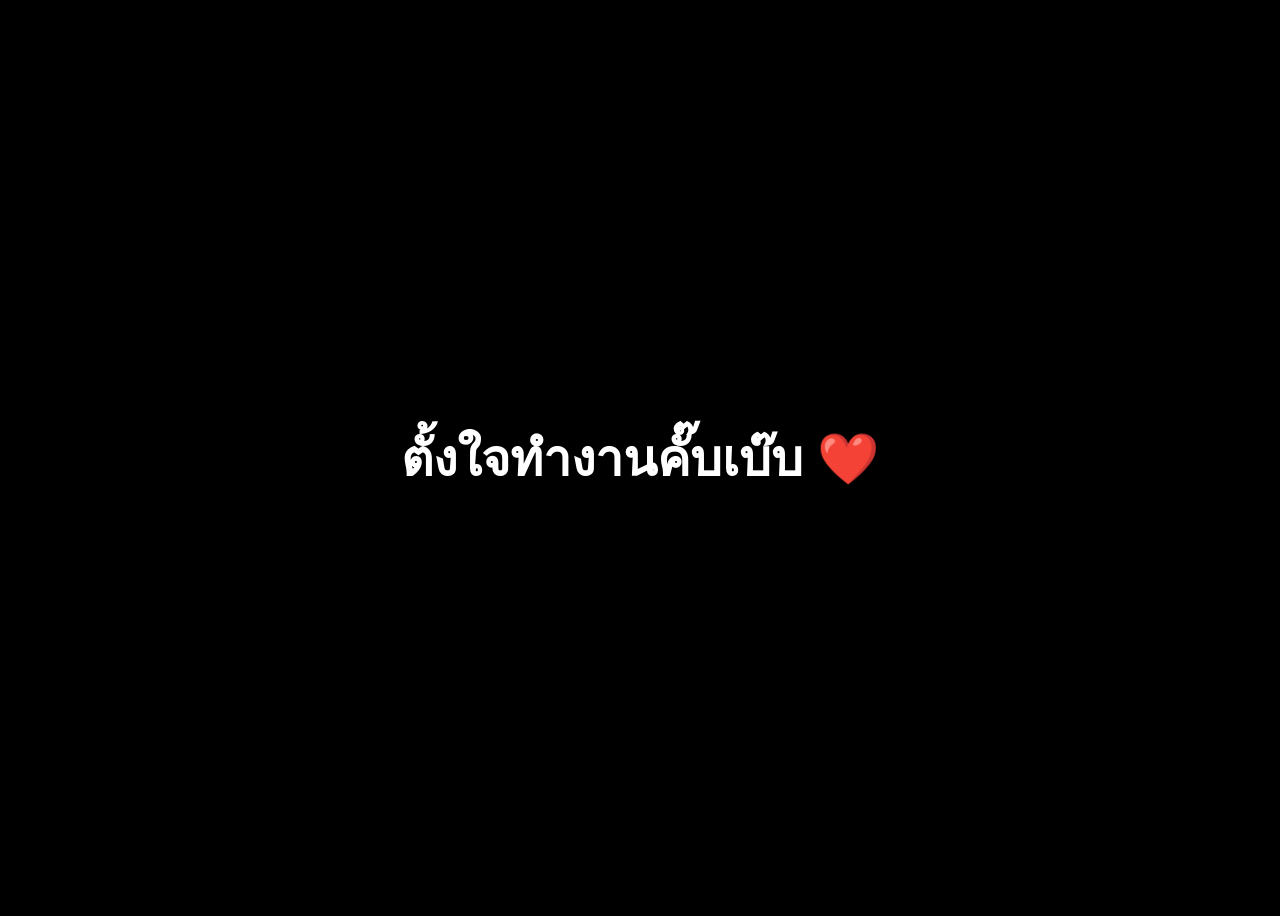
==== welcome.html @ a62123ab "Add files via upload" ====
<!DOCTYPE html>
<html lang="th">
<head>
<meta charset="UTF-8">
<meta name="viewport" content="width=device-width, initial-scale=1.0">
<title>Welcome ❤️</title>

<style>

body{
    background:black;
    color:white;
    display:flex;
    justify-content:center;
    align-items:center;
    height:100vh;
    overflow:hidden;
    font-family:sans-serif;
}

h1{
    font-size:50px;
    animation: glow 2s infinite alternate;
}

@keyframes glow{
    from{
        text-shadow:0 0 10px #ff4d8d;
    }
    to{
        text-shadow:0 0 30px #ff99bb;
    }
}

</style>
</head>
<body>

<h1>ตั้งใจทำงานคั๊บเบ๊บ ❤️</h1>

</body>
</html>
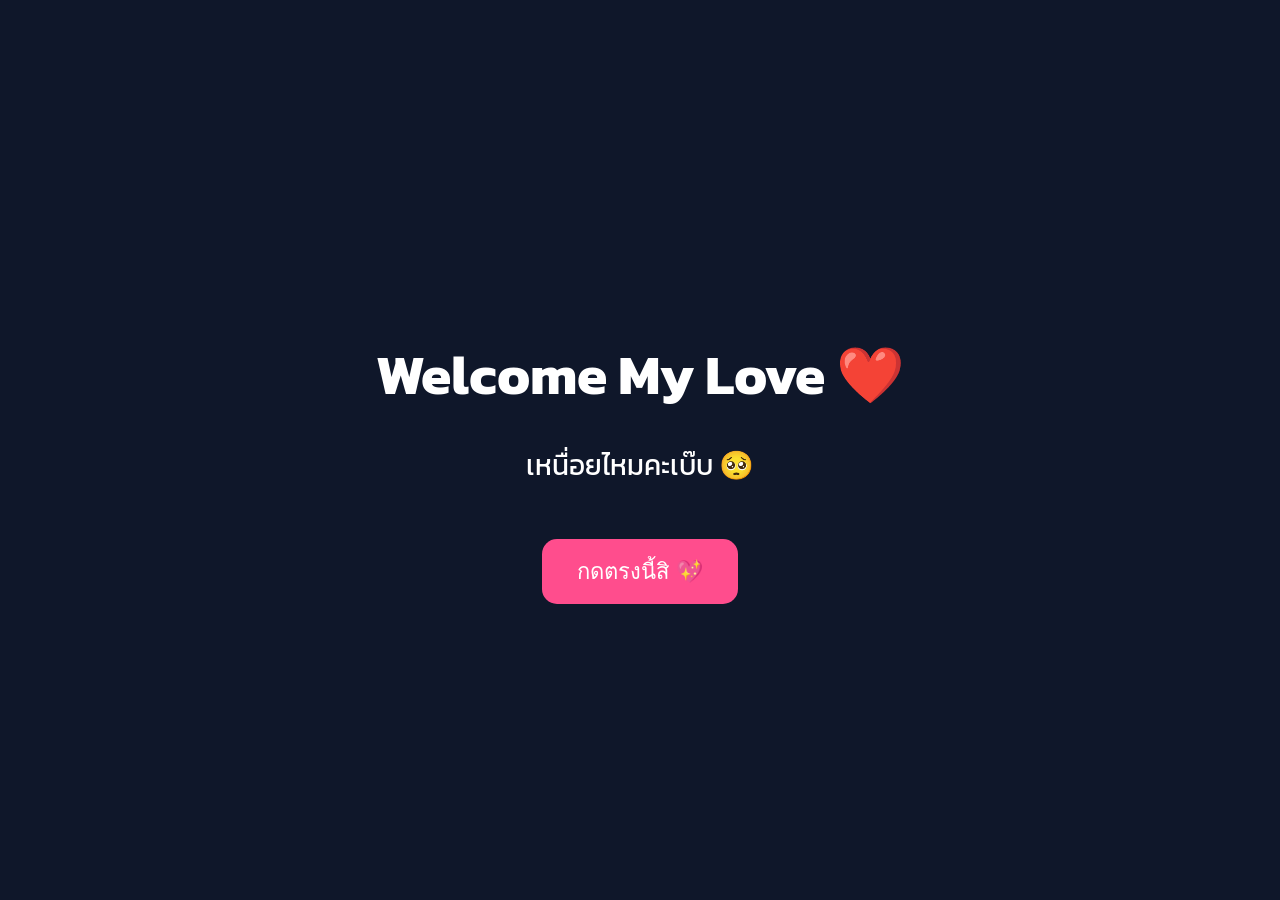
==== commit 115f830e: "Add files via upload" ====
--- a/welcome.html
+++ b/welcome.html
@@ -3,24 +3,54 @@
 <head>
 <meta charset="UTF-8">
 <meta name="viewport" content="width=device-width, initial-scale=1.0">
-<title>Welcome ❤️</title>
+
+<title>For You ❤️</title>
+
+<link href="https://fonts.googleapis.com/css2?family=Kanit:wght@300;500;700&display=swap" rel="stylesheet">
 
 <style>
 
 body{
-    background:black;
-    color:white;
+    margin:0;
+    overflow:hidden;
+    background:#0f172a;
+    font-family:'Kanit',sans-serif;
     display:flex;
     justify-content:center;
     align-items:center;
     height:100vh;
-    overflow:hidden;
-    font-family:sans-serif;
+    color:white;
+}
+
+.container{
+    text-align:center;
+    z-index:2;
 }
 
 h1{
-    font-size:50px;
-    animation: glow 2s infinite alternate;
+    font-size:55px;
+    margin-bottom:10px;
+    animation:glow 2s infinite alternate;
+}
+
+p{
+    font-size:28px;
+}
+
+button{
+    margin-top:25px;
+    padding:15px 35px;
+    border:none;
+    border-radius:15px;
+    background:#ff4d8d;
+    color:white;
+    font-size:22px;
+    cursor:pointer;
+    transition:0.3s;
+}
+
+button:hover{
+    transform:scale(1.08);
 }
 
 @keyframes glow{
@@ -28,7 +58,26 @@
         text-shadow:0 0 10px #ff4d8d;
     }
     to{
-        text-shadow:0 0 30px #ff99bb;
+        text-shadow:0 0 30px #ff99cc;
+    }
+}
+
+.emoji{
+    position:absolute;
+    font-size:30px;
+    animation:floatUp 3s linear forwards;
+    pointer-events:none;
+}
+
+@keyframes floatUp{
+    0%{
+        transform:translateY(0) scale(0.5);
+        opacity:1;
+    }
+
+    100%{
+        transform:translateY(-800px) scale(1.5) rotate(360deg);
+        opacity:0;
     }
 }
 
@@ -36,7 +85,64 @@
 </head>
 <body>
 
-<h1>ตั้งใจทำงานคั๊บเบ๊บ ❤️</h1>
+<div class="container">
+
+    <h1>Welcome My Love ❤️</h1>
+
+    <p id="text">เหนื่อยไหมคะเบ๊บ 🥺</p>
+
+    <button onclick="nextMessage()">กดตรงนี้สิ 💖</button>
+
+</div>
+
+<script>
+
+let stage = 0;
+
+function nextMessage(){
+
+    const text = document.getElementById("text");
+
+    if(stage === 0){
+
+        text.innerHTML = "สู้ๆนะค้าบ เค้าอยู่ข้างๆเสมอ ✨";
+        stage = 1;
+
+        startEmojiSpam();
+
+    }
+
+}
+
+function startEmojiSpam(){
+
+    const emojis = ["💖","✨","🥺","❤️","🌸","💗","🫶"];
+
+    setInterval(() => {
+
+        const emoji = document.createElement("div");
+
+        emoji.classList.add("emoji");
+
+        emoji.innerHTML = emojis[Math.floor(Math.random()*emojis.length)];
+
+        emoji.style.left = Math.random()*100 + "vw";
+
+        emoji.style.top = "100vh";
+
+        emoji.style.fontSize = (Math.random()*30 + 20) + "px";
+
+        document.body.appendChild(emoji);
+
+        setTimeout(() => {
+            emoji.remove();
+        },3000);
+
+    },150);
+
+}
+
+</script>
 
 </body>
 </html>
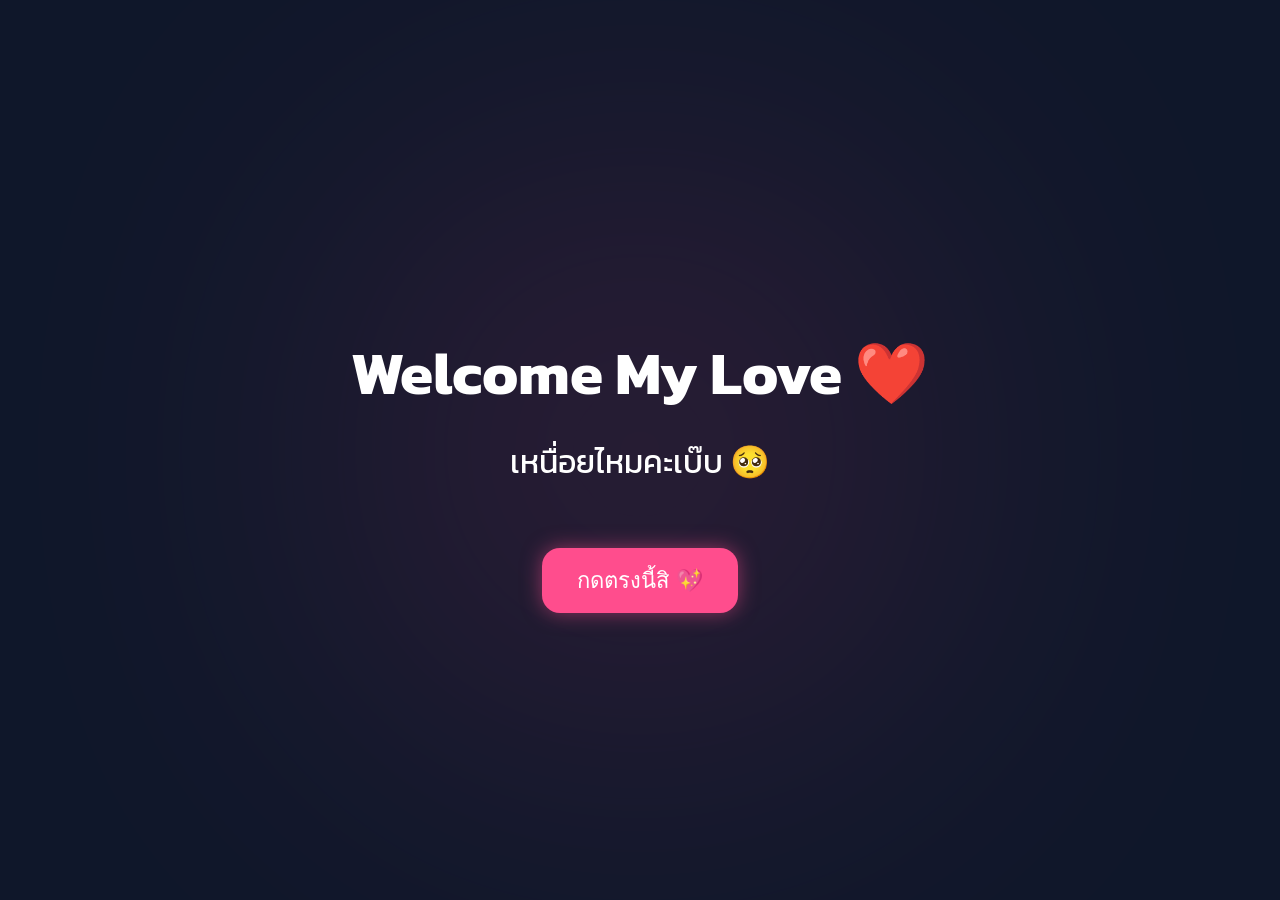
==== commit 0079946a: "Add files via upload" ====
--- a/welcome.html
+++ b/welcome.html
@@ -20,65 +20,92 @@
     align-items:center;
     height:100vh;
     color:white;
+    position:relative;
+}
+
+/* พื้นหลัง glow */
+
+body::before{
+    content:"";
+    position:absolute;
+    width:500px;
+    height:500px;
+    background:#ff4d8d;
+    filter:blur(180px);
+    opacity:0.2;
+    border-radius:50%;
+    z-index:0;
 }
 
 .container{
     text-align:center;
+    position:relative;
     z-index:2;
+    padding:40px;
 }
 
 h1{
-    font-size:55px;
-    margin-bottom:10px;
+    font-size:60px;
+    margin-bottom:20px;
     animation:glow 2s infinite alternate;
 }
 
-p{
-    font-size:28px;
+#text{
+    font-size:32px;
+    margin-top:10px;
+    transition:0.3s;
 }
 
 button{
-    margin-top:25px;
+    margin-top:30px;
     padding:15px 35px;
     border:none;
-    border-radius:15px;
+    border-radius:18px;
     background:#ff4d8d;
     color:white;
     font-size:22px;
     cursor:pointer;
     transition:0.3s;
+    box-shadow:0 0 20px rgba(255,77,141,0.5);
 }
 
 button:hover{
     transform:scale(1.08);
+    box-shadow:0 0 40px rgba(255,77,141,0.8);
 }
 
 @keyframes glow{
     from{
         text-shadow:0 0 10px #ff4d8d;
     }
+
     to{
         text-shadow:0 0 30px #ff99cc;
     }
 }
+
+/* emoji */
 
 .emoji{
     position:absolute;
     font-size:30px;
     animation:floatUp 3s linear forwards;
     pointer-events:none;
+    z-index:1;
 }
 
 @keyframes floatUp{
+
     0%{
-        transform:translateY(0) scale(0.5);
+        transform:translateY(0) scale(0.5) rotate(0deg);
         opacity:1;
     }
 
     100%{
-        transform:translateY(-800px) scale(1.5) rotate(360deg);
+        transform:translateY(-900px) scale(1.5) rotate(360deg);
         opacity:0;
     }
+
 }
 
 </style>
@@ -91,22 +118,35 @@
 
     <p id="text">เหนื่อยไหมคะเบ๊บ 🥺</p>
 
-    <button onclick="nextMessage()">กดตรงนี้สิ 💖</button>
+    <button id="btn" onclick="nextStep()">กดตรงนี้สิ 💖</button>
 
 </div>
 
 <script>
 
-let stage = 0;
+let step = 0;
 
-function nextMessage(){
+function nextStep(){
 
     const text = document.getElementById("text");
+    const btn = document.getElementById("btn");
 
-    if(stage === 0){
+    // หน้า 2
+    if(step === 0){
 
         text.innerHTML = "สู้ๆนะค้าบ เค้าอยู่ข้างๆเสมอ ✨";
-        stage = 1;
+        btn.innerHTML = "อีกอันนึงง 💕";
+
+        step = 1;
+
+    }
+
+    // หน้า 3
+    else if(step === 1){
+
+        text.innerHTML = "เก่งที่สุดเลยยย 💖";
+
+        btn.style.display = "none";
 
         startEmojiSpam();
 
@@ -116,7 +156,11 @@
 
 function startEmojiSpam(){
 
-    const emojis = ["💖","✨","🥺","❤️","🌸","💗","🫶"];
+    const emojis = [
+        "💖","✨","🥺","❤️",
+        "🌸","💗","🫶","💕",
+        "💞","⭐"
+    ];
 
     setInterval(() => {
 
@@ -124,13 +168,15 @@
 
         emoji.classList.add("emoji");
 
-        emoji.innerHTML = emojis[Math.floor(Math.random()*emojis.length)];
+        emoji.innerHTML =
+            emojis[Math.floor(Math.random() * emojis.length)];
 
-        emoji.style.left = Math.random()*100 + "vw";
+        emoji.style.left = Math.random() * 100 + "vw";
 
         emoji.style.top = "100vh";
 
-        emoji.style.fontSize = (Math.random()*30 + 20) + "px";
+        emoji.style.fontSize =
+            (Math.random() * 35 + 20) + "px";
 
         document.body.appendChild(emoji);
 
@@ -138,7 +184,7 @@
             emoji.remove();
         },3000);
 
-    },150);
+    },120);
 
 }
 
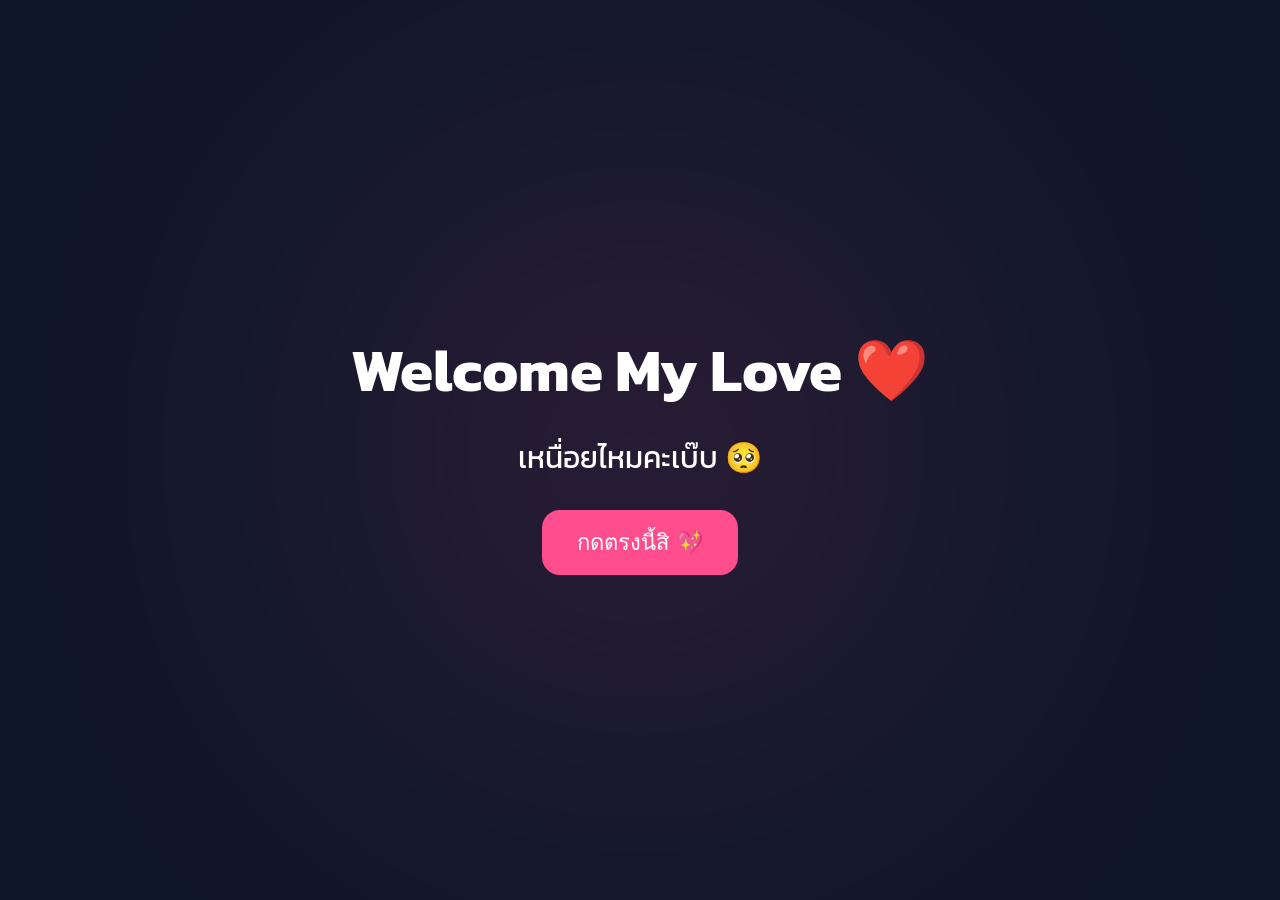
==== commit 370e9496: "Add files via upload" ====
--- a/welcome.html
+++ b/welcome.html
@@ -10,39 +10,48 @@
 
 <style>
 
+*{
+    margin:0;
+    padding:0;
+    box-sizing:border-box;
+}
+
 body{
-    margin:0;
+    width:100%;
+    height:100vh;
     overflow:hidden;
     background:#0f172a;
     font-family:'Kanit',sans-serif;
     display:flex;
     justify-content:center;
     align-items:center;
-    height:100vh;
     color:white;
     position:relative;
 }
 
-/* พื้นหลัง glow */
-
-body::before{
-    content:"";
+/* glow */
+
+.bg{
     position:absolute;
     width:500px;
     height:500px;
     background:#ff4d8d;
+    border-radius:50%;
     filter:blur(180px);
     opacity:0.2;
-    border-radius:50%;
     z-index:0;
 }
 
+/* กล่อง */
+
 .container{
+    position:relative;
+    z-index:999;
     text-align:center;
-    position:relative;
-    z-index:2;
     padding:40px;
 }
+
+/* title */
 
 h1{
     font-size:60px;
@@ -50,11 +59,27 @@
     animation:glow 2s infinite alternate;
 }
 
+@keyframes glow{
+
+    from{
+        text-shadow:0 0 10px #ff4d8d;
+    }
+
+    to{
+        text-shadow:0 0 35px #ff99cc;
+    }
+
+}
+
+/* text */
+
 #text{
-    font-size:32px;
+    font-size:30px;
     margin-top:10px;
     transition:0.3s;
 }
+
+/* button */
 
 button{
     margin-top:30px;
@@ -66,38 +91,27 @@
     font-size:22px;
     cursor:pointer;
     transition:0.3s;
-    box-shadow:0 0 20px rgba(255,77,141,0.5);
+    position:relative;
+    z-index:1000;
 }
 
 button:hover{
     transform:scale(1.08);
-    box-shadow:0 0 40px rgba(255,77,141,0.8);
-}
-
-@keyframes glow{
-    from{
-        text-shadow:0 0 10px #ff4d8d;
-    }
-
-    to{
-        text-shadow:0 0 30px #ff99cc;
-    }
 }
 
 /* emoji */
 
 .emoji{
     position:absolute;
-    font-size:30px;
+    pointer-events:none;
     animation:floatUp 3s linear forwards;
-    pointer-events:none;
     z-index:1;
 }
 
 @keyframes floatUp{
 
     0%{
-        transform:translateY(0) scale(0.5) rotate(0deg);
+        transform:translateY(0) scale(0.5);
         opacity:1;
     }
 
@@ -110,15 +124,20 @@
 
 </style>
 </head>
+
 <body>
 
+<div class="bg"></div>
+
 <div class="container">
 
     <h1>Welcome My Love ❤️</h1>
 
     <p id="text">เหนื่อยไหมคะเบ๊บ 🥺</p>
 
-    <button id="btn" onclick="nextStep()">กดตรงนี้สิ 💖</button>
+    <button onclick="nextStep()" id="btn">
+        กดตรงนี้สิ 💖
+    </button>
 
 </div>
 
@@ -132,19 +151,25 @@
     const btn = document.getElementById("btn");
 
     // หน้า 2
+
     if(step === 0){
 
-        text.innerHTML = "สู้ๆนะค้าบ เค้าอยู่ข้างๆเสมอ ✨";
-        btn.innerHTML = "อีกอันนึงง 💕";
-
-        step = 1;
+        text.innerHTML =
+        "สู้ๆนะค้าบ เค้าอยู่ข้างๆเสมอ ✨";
+
+        btn.innerHTML =
+        "กดอีกทีสิ 💕";
+
+        step++;
 
     }
 
     // หน้า 3
-    else if(step === 1){
-
-        text.innerHTML = "เก่งที่สุดเลยยย 💖";
+
+    else{
+
+        text.innerHTML =
+        "เก่งที่สุดเลยยย 💖";
 
         btn.style.display = "none";
 
@@ -166,22 +191,26 @@
 
         const emoji = document.createElement("div");
 
-        emoji.classList.add("emoji");
+        emoji.className = "emoji";
 
         emoji.innerHTML =
-            emojis[Math.floor(Math.random() * emojis.length)];
-
-        emoji.style.left = Math.random() * 100 + "vw";
-
-        emoji.style.top = "100vh";
+        emojis[Math.floor(Math.random()*emojis.length)];
+
+        emoji.style.left =
+        Math.random()*100 + "vw";
+
+        emoji.style.top =
+        "100vh";
 
         emoji.style.fontSize =
-            (Math.random() * 35 + 20) + "px";
+        (Math.random()*40 + 20) + "px";
 
         document.body.appendChild(emoji);
 
         setTimeout(() => {
+
             emoji.remove();
+
         },3000);
 
     },120);
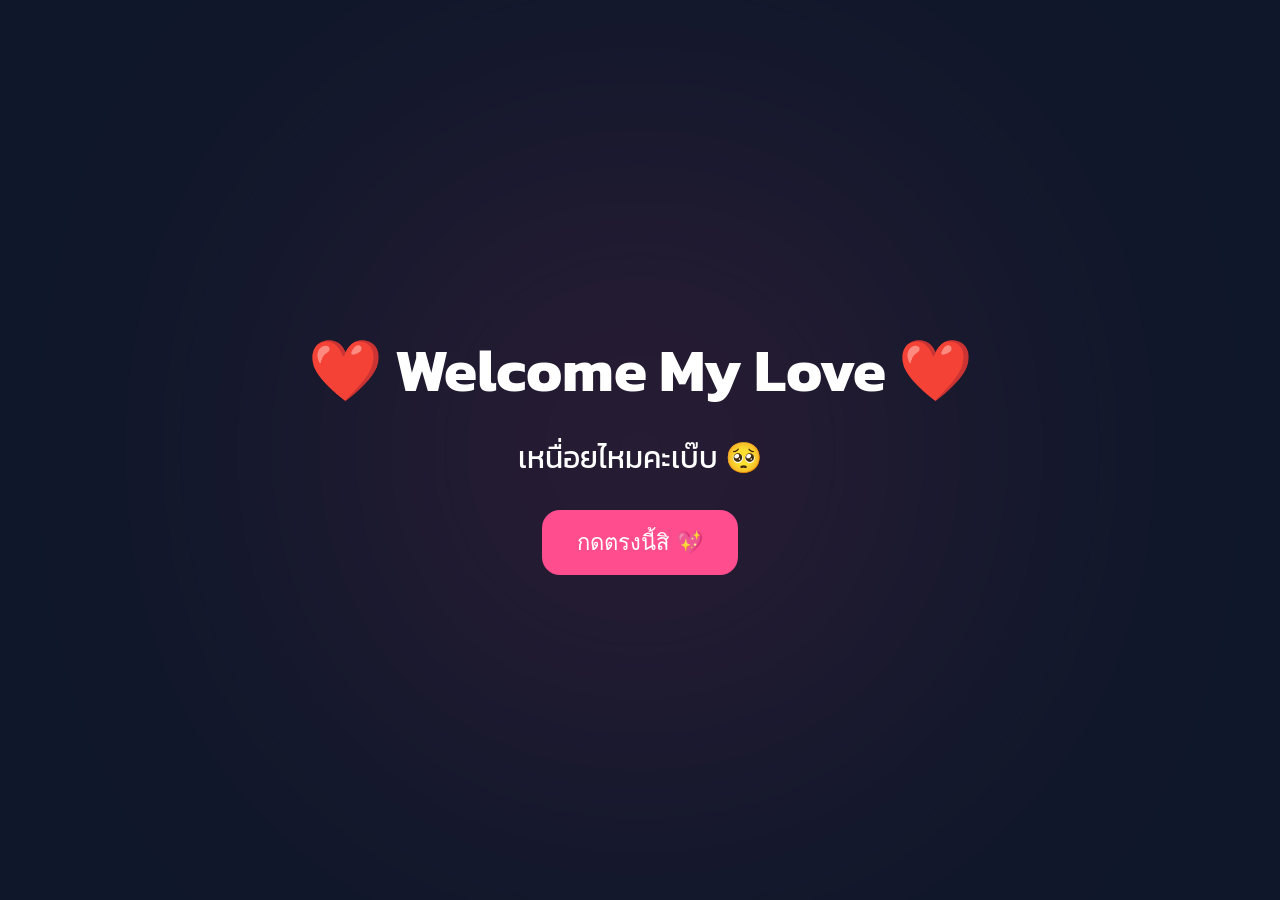
==== commit a73e1176: "Add files via upload" ====
--- a/welcome.html
+++ b/welcome.html
@@ -4,7 +4,7 @@
 <meta charset="UTF-8">
 <meta name="viewport" content="width=device-width, initial-scale=1.0">
 
-<title>For You ❤️</title>
+<title>Welcome ❤️</title>
 
 <link href="https://fonts.googleapis.com/css2?family=Kanit:wght@300;500;700&display=swap" rel="stylesheet">
 
@@ -17,7 +17,6 @@
 }
 
 body{
-    width:100%;
     height:100vh;
     overflow:hidden;
     background:#0f172a;
@@ -29,7 +28,7 @@
     position:relative;
 }
 
-/* glow */
+/* พื้นหลัง */
 
 .bg{
     position:absolute;
@@ -39,7 +38,6 @@
     border-radius:50%;
     filter:blur(180px);
     opacity:0.2;
-    z-index:0;
 }
 
 /* กล่อง */
@@ -51,7 +49,7 @@
     padding:40px;
 }
 
-/* title */
+/* หัว */
 
 h1{
     font-size:60px;
@@ -71,15 +69,11 @@
 
 }
 
-/* text */
-
 #text{
     font-size:30px;
-    margin-top:10px;
-    transition:0.3s;
-}
-
-/* button */
+}
+
+/* ปุ่ม */
 
 button{
     margin-top:30px;
@@ -105,7 +99,6 @@
     position:absolute;
     pointer-events:none;
     animation:floatUp 3s linear forwards;
-    z-index:1;
 }
 
 @keyframes floatUp{
@@ -131,11 +124,11 @@
 
 <div class="container">
 
-    <h1>Welcome My Love ❤️</h1>
+    <h1>❤️  Welcome My Love  ❤️</h1>
 
     <p id="text">เหนื่อยไหมคะเบ๊บ 🥺</p>
 
-    <button onclick="nextStep()" id="btn">
+    <button id="btn" onclick="nextStep()">
         กดตรงนี้สิ 💖
     </button>
 
@@ -147,15 +140,18 @@
 
 function nextStep(){
 
-    const text = document.getElementById("text");
-    const btn = document.getElementById("btn");
+    const text =
+    document.getElementById("text");
+
+    const btn =
+    document.getElementById("btn");
 
     // หน้า 2
 
     if(step === 0){
 
         text.innerHTML =
-        "สู้ๆนะค้าบ เค้าอยู่ข้างๆเสมอ ✨";
+        "สู้ๆนะค้าบ หนูอยู่ข้างๆเสมอ ✨";
 
         btn.innerHTML =
         "กดอีกทีสิ 💕";
@@ -183,13 +179,13 @@
 
     const emojis = [
         "💖","✨","🥺","❤️",
-        "🌸","💗","🫶","💕",
-        "💞","⭐"
+        "🌸","💗","🫶","💕"
     ];
 
     setInterval(() => {
 
-        const emoji = document.createElement("div");
+        const emoji =
+        document.createElement("div");
 
         emoji.className = "emoji";
 
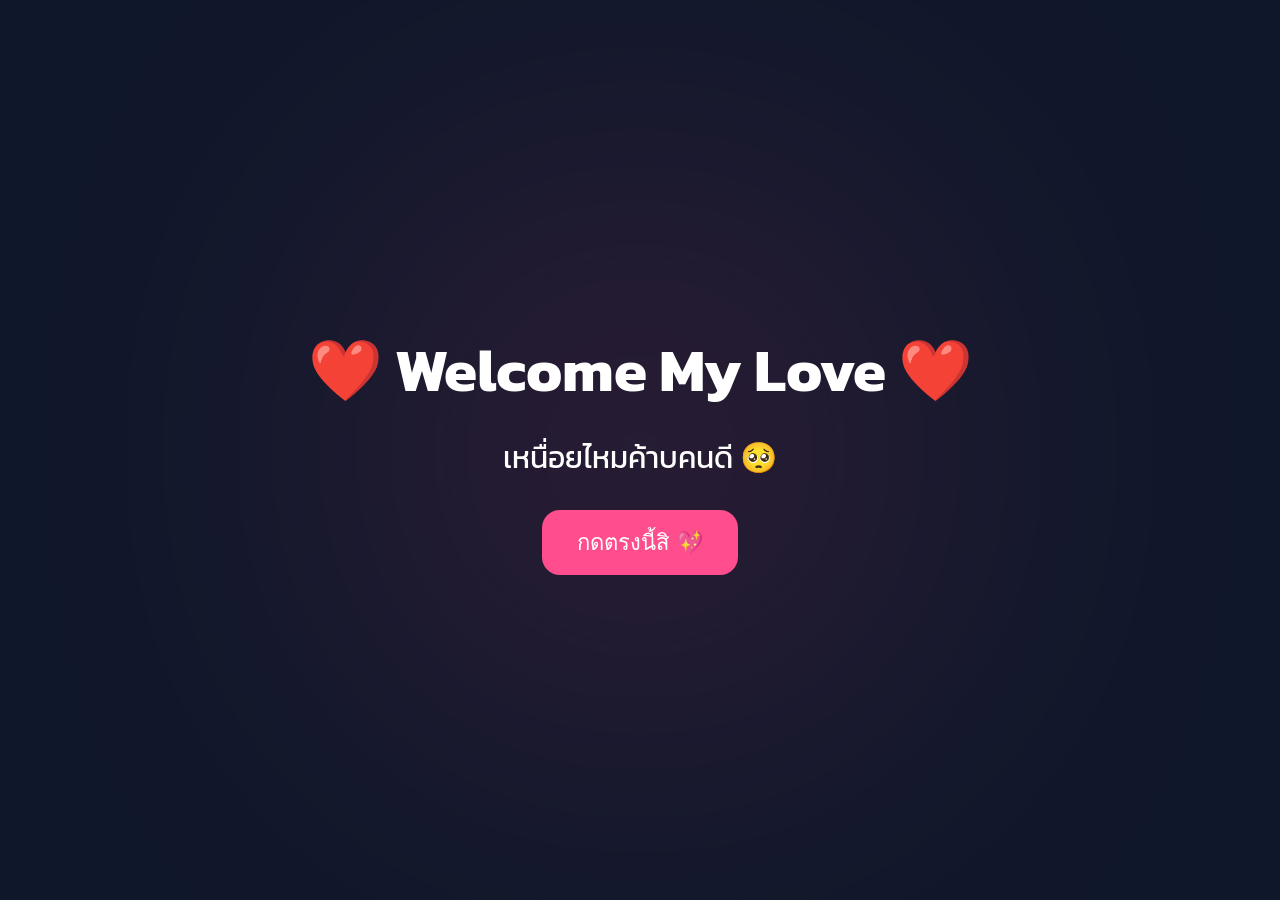
==== commit 86f96e8f: "Add files via upload" ====
--- a/welcome.html
+++ b/welcome.html
@@ -126,7 +126,7 @@
 
     <h1>❤️  Welcome My Love  ❤️</h1>
 
-    <p id="text">เหนื่อยไหมคะเบ๊บ 🥺</p>
+    <p id="text">เหนื่อยไหมค้าบคนดี 🥺</p>
 
     <button id="btn" onclick="nextStep()">
         กดตรงนี้สิ 💖
@@ -151,7 +151,7 @@
     if(step === 0){
 
         text.innerHTML =
-        "สู้ๆนะค้าบ หนูอยู่ข้างๆเสมอ ✨";
+        "สู้ๆนะค้าบ หนูนอนตีพุงอยู่ตรงนี้เสมอ ✨";
 
         btn.innerHTML =
         "กดอีกทีสิ 💕";
@@ -179,6 +179,9 @@
 
     const emojis = [
         "💖","✨","🥺","❤️",
+        "🌸","💗","🫶","💕","✨","🥺","❤️",
+        "🌸","💗","🫶","💕","✨","🥺","❤️",
+        "🌸","💗","🫶","💕","✨","🥺","❤️",
         "🌸","💗","🫶","💕"
     ];
 
